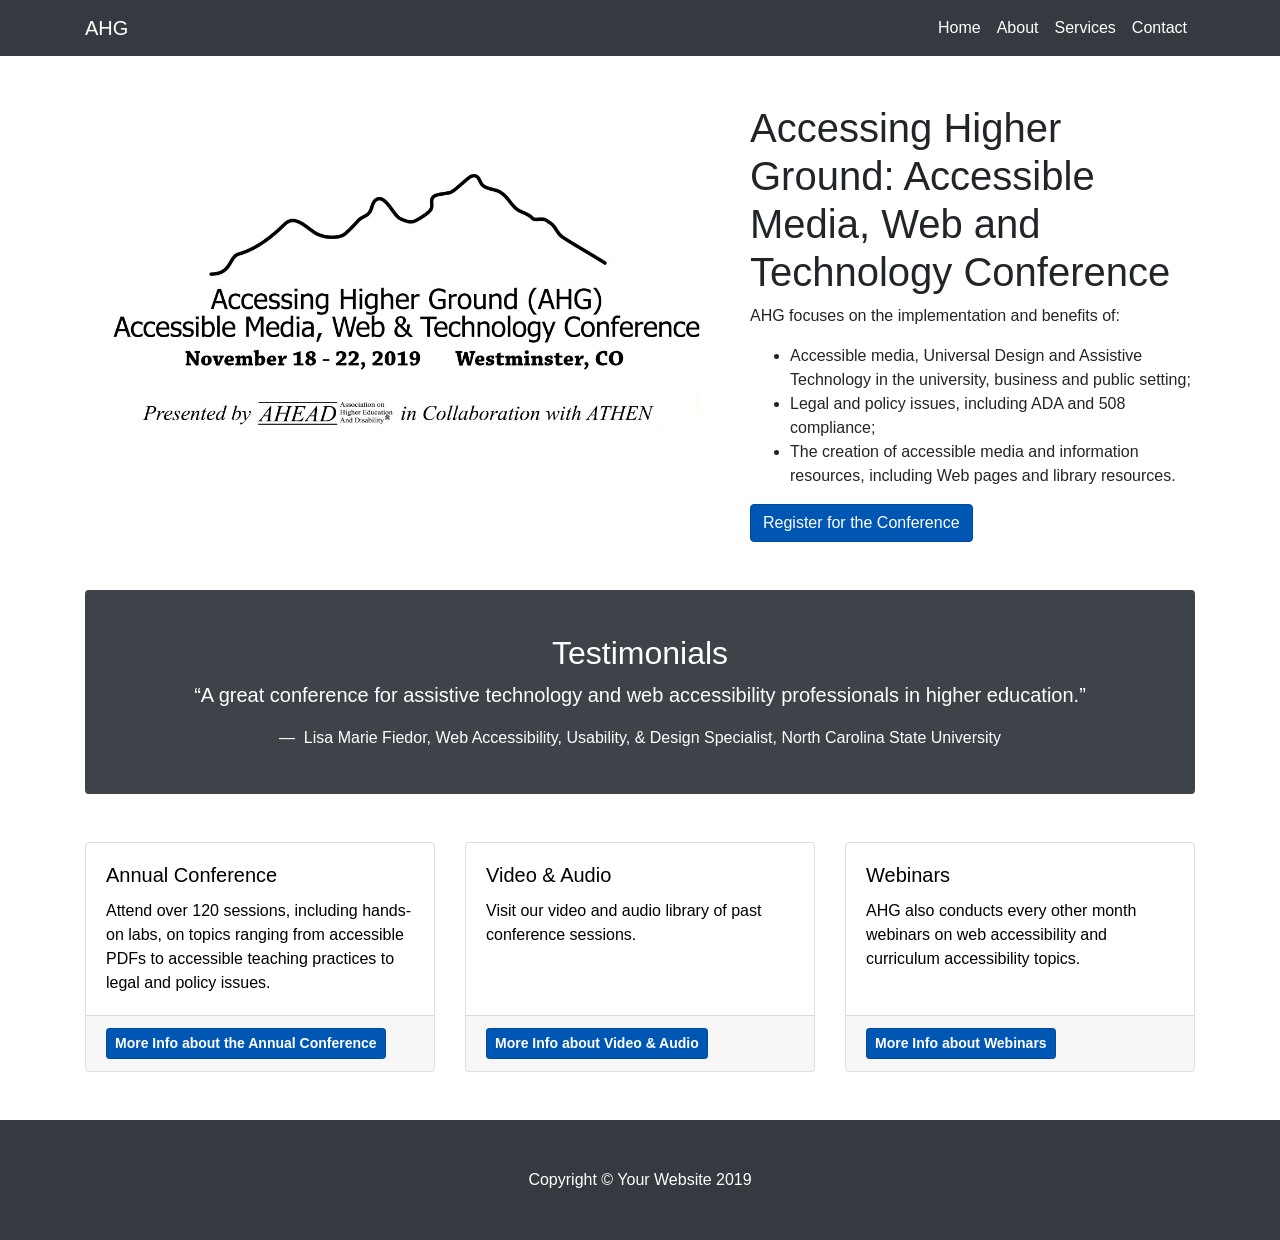
==== Assignment-6/index.html @ f753564c "fixed" ====
<!DOCTYPE html>
<html lang="en">

<head>
  <meta charset="utf-8">
  <meta name="viewport" content="width=device-width, initial-scale=1, shrink-to-fit=no">
  <meta name="description" content="Accessing Higher Ground: Accessible Media, Web and Technology Conference">
  <meta name="author" content="">

  <title>Accessing Higher Ground – Accessible Media, Web &amp; Technology Conference</title>

  <link href="vendor/bootstrap/css/bootstrap.min.css" rel="stylesheet">
  <link href="css/small-business.css" rel="stylesheet">

  <style>
   *:focus {
  outline: 3px solid #FFD700;
  outline-offset: 2px;
}

body {
  padding-top: 56px;
}

.navbar-dark .navbar-nav .nav-link {
  color: #ffffff;
}

.navbar-dark .navbar-nav .nav-link:hover,
.navbar-dark .navbar-nav .nav-link:focus {
  color: #FFD700;
  text-decoration: underline;
}

.bg-secondary {
  background-color: #3d4349 !important;
}

.bg-secondary.card {
  background-color: #3d4349 !important;
  border: none;
}

.bg-secondary .card-body {
  background-color: #3d4349 !important;
}

.bg-secondary h2 {
  color: #ffffff !important;
}

.bg-secondary .blockquote p {
  color: #ffffff !important;
}

.bg-secondary .blockquote-footer {
  color: #ffffff !important;
  background-color: #3d4349 !important;
}

.skip-link {
  position: absolute;
  top: -100%;
  left: 0;
  background: #000;
  color: #fff;
  padding: 8px 16px;
  z-index: 9999;
  font-weight: bold;
  text-decoration: none;
}

.skip-link:focus {
  top: 0;
}

.card-footer .btn {
  font-weight: 600;
}

.btn-primary {
  background-color: #0056b3;
  border-color: #004a9f;
  color: #ffffff;
}

.btn-primary:hover {
  background-color: #004a9f;
  border-color: #003d85;
  color: #ffffff;
}

.btn-primary:focus {
  background-color: #004a9f;
  border-color: #003d85;
  color: #ffffff;
}

.btn-primary:active {
  background-color: #003d85;
  border-color: #003170;
  color: #ffffff;
}
  </style>
</head>

<body>

  <a class="skip-link" href="#main-content">Skip to main content</a>

  <nav class="navbar navbar-expand-lg navbar-dark bg-dark fixed-top" aria-label="Main navigation">
    <div class="container">
      <a class="navbar-brand" href="#">AHG</a>
      <button class="navbar-toggler" type="button" data-toggle="collapse"
        data-target="#navbarResponsive" aria-controls="navbarResponsive"
        aria-expanded="false" aria-label="Toggle navigation">
        <span class="navbar-toggler-icon"></span>
      </button>
      <div class="collapse navbar-collapse" id="navbarResponsive">
        <ul class="navbar-nav ml-auto">
          <li class="nav-item active">
            <a class="nav-link" href="#" aria-current="page">Home
              <span class="sr-only">(current)</span>
            </a>
          </li>
          <li class="nav-item">
            <a class="nav-link" href="#">About</a>
          </li>
          <li class="nav-item">
            <a class="nav-link" href="#">Services</a>
          </li>
          <li class="nav-item">
            <a class="nav-link" href="#">Contact</a>
          </li>
        </ul>
      </div>
    </div>
  </nav>

  <main id="main-content" class="container">

    <div class="row align-items-center my-5">
      <div class="col-lg-7">
        <img class="img-fluid rounded mb-4 mb-lg-0"
             src="images/AHG Conference Logo (2019).jpg"
             alt="Accessing Higher Ground Conference 2019 official logo">
      </div>

      <div class="col-lg-5">
        <h1>Accessing Higher Ground: Accessible Media, Web and Technology Conference</h1>
        <p>AHG focuses on the implementation and benefits of:</p>
        <ul>
          <li>Accessible media, Universal Design and Assistive Technology in the university, business and public setting;</li>
          <li>Legal and policy issues, including ADA and 508 compliance;</li>
          <li>The creation of accessible media and information resources, including Web pages and library resources.</li>
        </ul>
        <a class="btn btn-primary" href="#">Register for the Conference</a>
      </div>
    </div>

    <div class="card text-white bg-secondary my-5 py-4 text-center">
      <div class="card-body">
        <h2>Testimonials</h2>
        <blockquote class="blockquote mb-0">
          <p>&ldquo;A great conference for assistive technology and web accessibility professionals in higher education.&rdquo;</p>
          <footer class="blockquote-footer">
            Lisa Marie Fiedor, Web Accessibility, Usability, &amp; Design Specialist,
            North Carolina State University
          </footer>
        </blockquote>
      </div>
    </div>

    <div class="row">

      <div class="col-md-4 mb-5">
        <div class="card h-100">
          <div class="card-body">
            <h2 class="card-title h5">Annual Conference</h2>
            <p class="card-text">Attend over 120 sessions, including hands-on labs, on topics ranging from accessible PDFs to accessible teaching practices to legal and policy issues.</p>
          </div>
          <div class="card-footer">
            <a href="#" class="btn btn-primary btn-sm">More Info about the Annual Conference</a>
          </div>
        </div>
      </div>

      <div class="col-md-4 mb-5">
        <div class="card h-100">
          <div class="card-body">
            <h2 class="card-title h5">Video &amp; Audio</h2>
            <p class="card-text">Visit our video and audio library of past conference sessions.</p>
          </div>
          <div class="card-footer">
            <a href="#" class="btn btn-primary btn-sm">More Info about Video &amp; Audio</a>
          </div>
        </div>
      </div>

      <div class="col-md-4 mb-5">
        <div class="card h-100">
          <div class="card-body">
            <h2 class="card-title h5">Webinars</h2>
            <p class="card-text">AHG also conducts every other month webinars on web accessibility and curriculum accessibility topics.</p>
          </div>
          <div class="card-footer">
            <a href="#" class="btn btn-primary btn-sm">More Info about Webinars</a>
          </div>
        </div>
      </div>

    </div>

  </main>

  <footer class="py-5 bg-dark">
    <div class="container">
      <p class="m-0 text-center text-white">Copyright &copy; Your Website 2019</p>
    </div>
  </footer>

  <script src="vendor/jquery/jquery.min.js"></script>
  <script src="vendor/bootstrap/js/bootstrap.bundle.min.js"></script>

</body>

</html>
---- Assignment-6/css/small-business.css ----
/*!
 * Start Bootstrap - Small Business (https://startbootstrap.com/template-overviews/small-business)
 * Copyright 2013-2019 Start Bootstrap
 * Licensed under MIT (https://github.com/BlackrockDigital/startbootstrap-small-business/blob/master/LICENSE)
 */
body {
  padding-top: 56px;
}
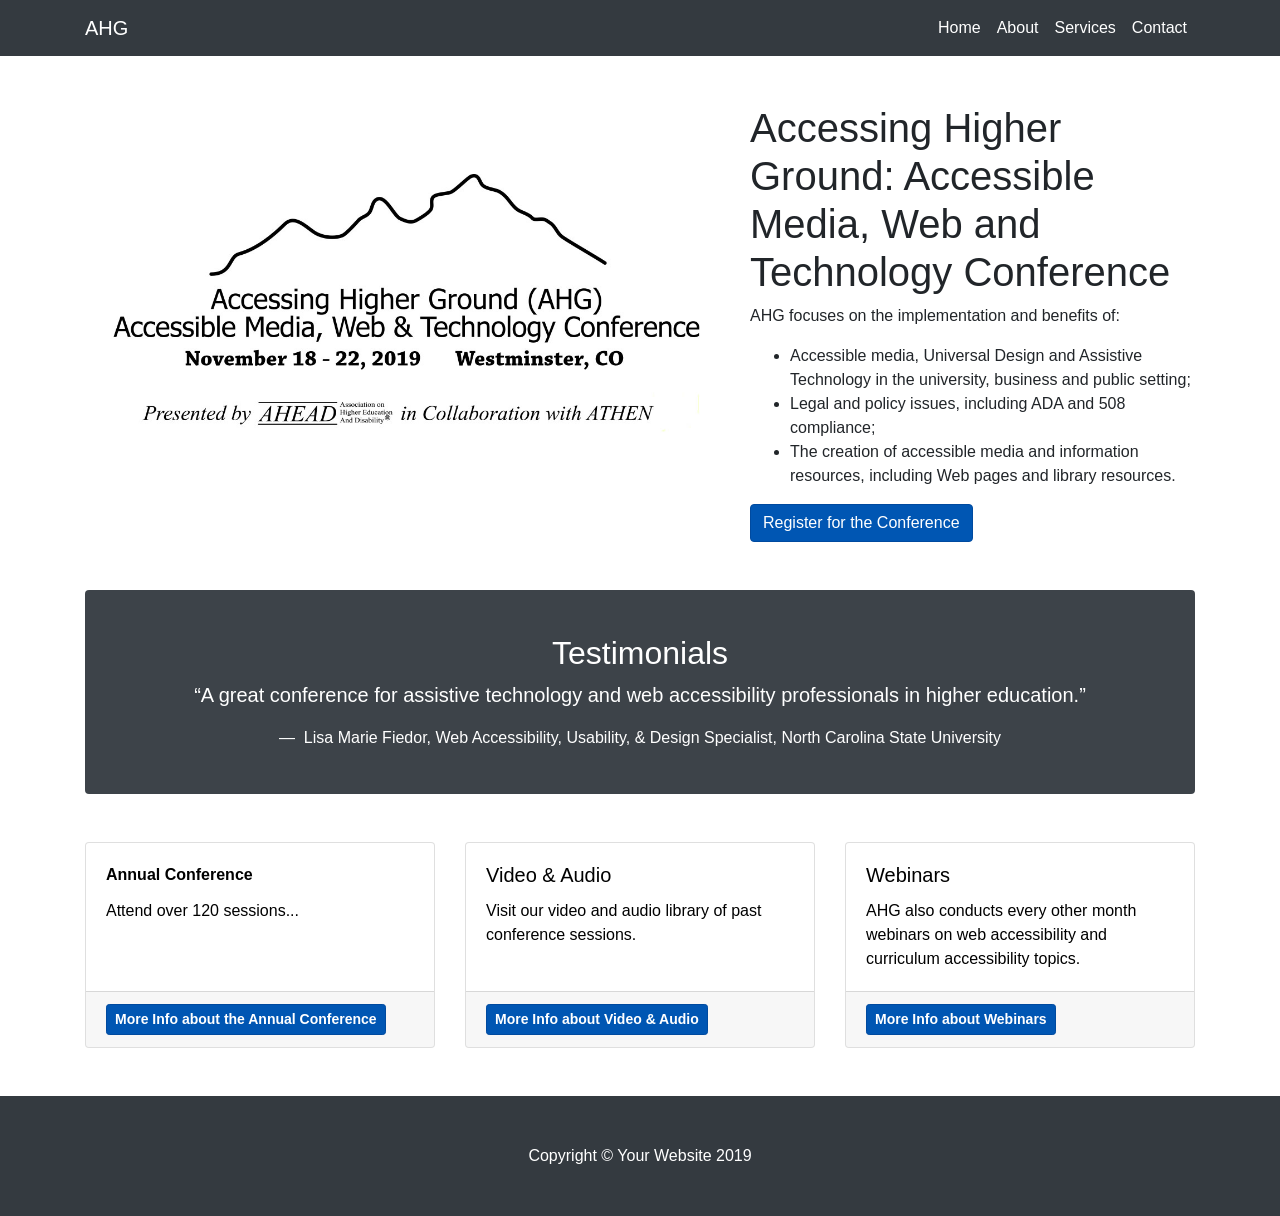
==== commit fc503f4e: "Update index.html" ====
--- a/Assignment-6/index.html
+++ b/Assignment-6/index.html
@@ -106,9 +106,12 @@
 
 <body>
 
-  <a class="skip-link" href="#main-content">Skip to main content</a>
-
-  <nav class="navbar navbar-expand-lg navbar-dark bg-dark fixed-top" aria-label="Main navigation">
+<a class="skip-link" href="#main-content">Skip to main content</a>
+
+<header role="banner">
+
+<nav class="navbar navbar-expand-lg navbar-dark bg-dark fixed-top"
+    role="navigation" aria-label="main navigation">
     <div class="container">
       <a class="navbar-brand" href="#">AHG</a>
       <button class="navbar-toggler" type="button" data-toggle="collapse"
@@ -136,8 +139,9 @@
       </div>
     </div>
   </nav>
-
-  <main id="main-content" class="container">
+  </header>
+
+  <main id="main-content" class="container" role="main">
 
     <div class="row align-items-center my-5">
       <div class="col-lg-7">
@@ -158,7 +162,7 @@
       </div>
     </div>
 
-    <div class="card text-white bg-secondary my-5 py-4 text-center">
+    <aside class="card text-white bg-secondary my-5 py-4 text-center">
       <div class="card-body">
         <h2>Testimonials</h2>
         <blockquote class="blockquote mb-0">
@@ -169,16 +173,18 @@
           </footer>
         </blockquote>
       </div>
-    </div>
+    </aside>
 
     <div class="row">
 
       <div class="col-md-4 mb-5">
         <div class="card h-100">
           <div class="card-body">
-            <h2 class="card-title h5">Annual Conference</h2>
-            <p class="card-text">Attend over 120 sessions, including hands-on labs, on topics ranging from accessible PDFs to accessible teaching practices to legal and policy issues.</p>
-          </div>
+            <section>
+                <strong><p class="card-title">Annual Conference</p></strong>
+                <p class="card-text">Attend over 120 sessions...</p>
+                </section>
+                </div>
           <div class="card-footer">
             <a href="#" class="btn btn-primary btn-sm">More Info about the Annual Conference</a>
           </div>
@@ -188,8 +194,10 @@
       <div class="col-md-4 mb-5">
         <div class="card h-100">
           <div class="card-body">
+            <section>
             <h2 class="card-title h5">Video &amp; Audio</h2>
             <p class="card-text">Visit our video and audio library of past conference sessions.</p>
+          </section>
           </div>
           <div class="card-footer">
             <a href="#" class="btn btn-primary btn-sm">More Info about Video &amp; Audio</a>
@@ -200,8 +208,10 @@
       <div class="col-md-4 mb-5">
         <div class="card h-100">
           <div class="card-body">
+            <section>
             <h2 class="card-title h5">Webinars</h2>
             <p class="card-text">AHG also conducts every other month webinars on web accessibility and curriculum accessibility topics.</p>
+          </section>
           </div>
           <div class="card-footer">
             <a href="#" class="btn btn-primary btn-sm">More Info about Webinars</a>
@@ -213,7 +223,7 @@
 
   </main>
 
-  <footer class="py-5 bg-dark">
+  <footer class="py-5 bg-dark" role="contentinfo">
     <div class="container">
       <p class="m-0 text-center text-white">Copyright &copy; Your Website 2019</p>
     </div>
